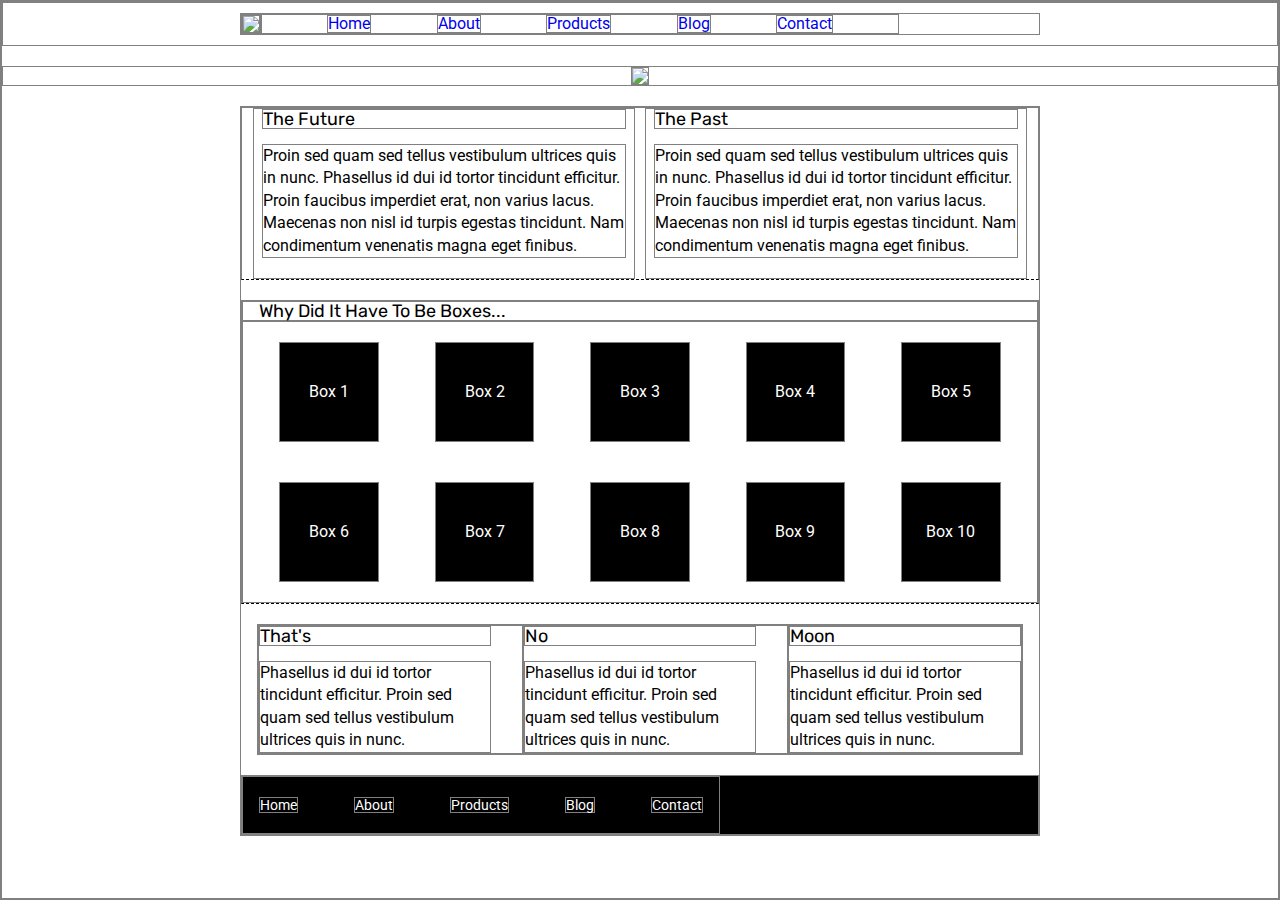
==== index.html @ 1b036b7e "header and top image done. working on links." ====
<!doctype html>

<html lang="en">
<head>
  <meta charset="utf-8">

  <title>Sprint Challenge - Home</title>

  <link href="https://fonts.googleapis.com/css?family=Roboto|Rubik" rel="stylesheet">
  <link rel="stylesheet" href="css/index.css">

</head>

<body>
    <header>
        <section class="header-container">
            <div class="lambda-black">
                <img src="/img/lambda-black.png">
            </div>    

            <nav>
                <a href="#">Home</a>
                <a href="#">About</a>
                <a href="#">Products</a>
                <a href="#">Blog</a>
                <a href="#">Contact</a>
            </nav>

        </section> 
    </header>

        <div class="jumbo">    
            <img src="/img/jumbo.jpg">
        </div>


    <div class="container">
   
        <section class="top-content">
            <div class="text-container">
                <h2>The Future</h2>
                <p>Proin sed quam sed tellus vestibulum ultrices quis in nunc. Phasellus id dui id tortor tincidunt efficitur. Proin faucibus imperdiet erat, non varius lacus. Maecenas non nisl id turpis egestas tincidunt. Nam condimentum venenatis magna eget finibus.</p>
            </div>
            <div class="text-container">
                <h2>The Past</h2>
                <p>Proin sed quam sed tellus vestibulum ultrices quis in nunc. Phasellus id dui id tortor tincidunt efficitur. Proin faucibus imperdiet erat, non varius lacus. Maecenas non nisl id turpis egestas tincidunt. Nam condimentum venenatis magna eget finibus.</p>
            </div>
        </section>
        
        <section class="middle-content">
        
            <h2>Why Did It Have To Be Boxes...</h2>
            
            <div class="boxes">
                <div class="box">Box 1</div>
                <div class="box">Box 2</div>
                <div class="box">Box 3</div>
                <div class="box">Box 4</div>
                <div class="box">Box 5</div>
                <div class="box">Box 6</div>
                <div class="box">Box 7</div>
                <div class="box">Box 8</div>
                <div class="box">Box 9</div>
                <div class="box">Box 10</div>
            </div>
        
        </section>

        <section class="bottom-content">

            <div class="text-container">
                <h2>That's</h2>
                <p>Phasellus id dui id tortor tincidunt efficitur. Proin sed quam sed tellus vestibulum ultrices quis in nunc.</p>
            </div>
            <div class="text-container">
                <h2>No</h2>
                <p>Phasellus id dui id tortor tincidunt efficitur. Proin sed quam sed tellus vestibulum ultrices quis in nunc.</p>
            </div>
            <div class="text-container">
                <h2>Moon</h2>
                <p>Phasellus id dui id tortor tincidunt efficitur. Proin sed quam sed tellus vestibulum ultrices quis in nunc.</p>
            </div>

        </section>
        
        <footer>
            <nav>
                <a href="#">Home</a>
                <a href="#">About</a>
                <a href="#">Products</a>
                <a href="#">Blog</a>
                <a href="#">Contact</a>
            </nav>
        </footer>
    </div><!-- container -->        
</body>
</html>
---- css/index.css ----
/* http://meyerweb.com/eric/tools/css/reset/ 
   v2.0 | 20110126
   License: none (public domain)
*/

html, body, div, span, applet, object, iframe,
h1, h2, h3, h4, h5, h6, p, blockquote, pre,
a, abbr, acronym, address, big, cite, code,
del, dfn, em, img, ins, kbd, q, s, samp,
small, strike, strong, sub, sup, tt, var,
b, u, i, center,
dl, dt, dd, ol, ul, li,
fieldset, form, label, legend,
table, caption, tbody, tfoot, thead, tr, th, td,
article, aside, canvas, details, embed, 
figure, figcaption, footer, header, hgroup, 
menu, nav, output, ruby, section, summary,
time, mark, audio, video {
	margin: 0;
	padding: 0;
	border: 0;
	font-size: 100%;
	font: inherit;
    vertical-align: baseline;

    border: 1px solid grey;
}
/* HTML5 display-role reset for older browsers */
article, aside, details, figcaption, figure, 
footer, header, hgroup, menu, nav, section {
	display: block;
}
body {
	line-height: 1;
}
ol, ul {
	list-style: none;
}
blockquote, q {
	quotes: none;
}
blockquote:before, blockquote:after,
q:before, q:after {
	content: '';
	content: none;
}
table {
	border-collapse: collapse;
	border-spacing: 0;
}

* {
    box-sizing: border-box;
    
}

/* =====================STYLE STARTS HERE====================================== */

html, body {
    height: 100%;
    font-family: 'Roboto', sans-serif;
}

h1, h2, h3, h4, h5 {
    font-size: 18px;
    margin-bottom: 15px;
    font-family: 'Rubik', sans-serif;
}

p {
    line-height: 1.4;
}

/* put header styling here++++++++++++++++++++++++++++++++++++++++++++++++++ */


.header-container {
    display: flex;
    width: 800px;
    margin: 10px auto;
}

.lambda-black {
    display: flex;
    align-items: end;
}

nav {
    display: flex;
    justify-content: space-evenly;
    align-items: end;
    width: 80%;
}

nav a {
    text-decoration: none;
}

.jumbo {
    display: flex;
    justify-content: center;
    margin: 20px auto;
}

.container {
    width: 800px;
    margin: 0 auto;
}

.top-content {
    display: flex;
    flex-wrap: wrap;
    justify-content: space-evenly;
    margin-bottom: 20px;
    border-bottom: 1px dashed black;
}

.top-content .text-container {
    width: 48%;
    padding: 0 1%;
    padding-bottom: 20px;  
}

.middle-content {
    margin-bottom: 20px;
    border-bottom: 1px dashed black;
}

.middle-content h2 {
    padding: 0 2%;
    margin-bottom: 0;
}

.middle-content .boxes {
    display: flex;
    flex-wrap: wrap;
    justify-content: space-evenly;
}

.middle-content .boxes .box {
    width: 12.5%;
    height: 100px;
    background: black;
    margin: 20px 2.5%;
    color: white;
    display: flex;
    align-items: center;
    justify-content: center;
}

.bottom-content {
    display: flex;
    margin: 0 2% 20px;
    justify-content: space-around;
}

.bottom-content .text-container {
    padding-right: 4%;
}

.bottom-content .text-container:last-child {
    padding-right: 0;
}

footer {
    width: 100%;
    background: black;
}

footer nav {
    width: 60%;
    display: flex;
    justify-content: space-between;
    align-items: center;
    padding: 20px 2%;
    font-size: 14px;
}

footer nav a {
    color: white;
    text-decoration: none;
}
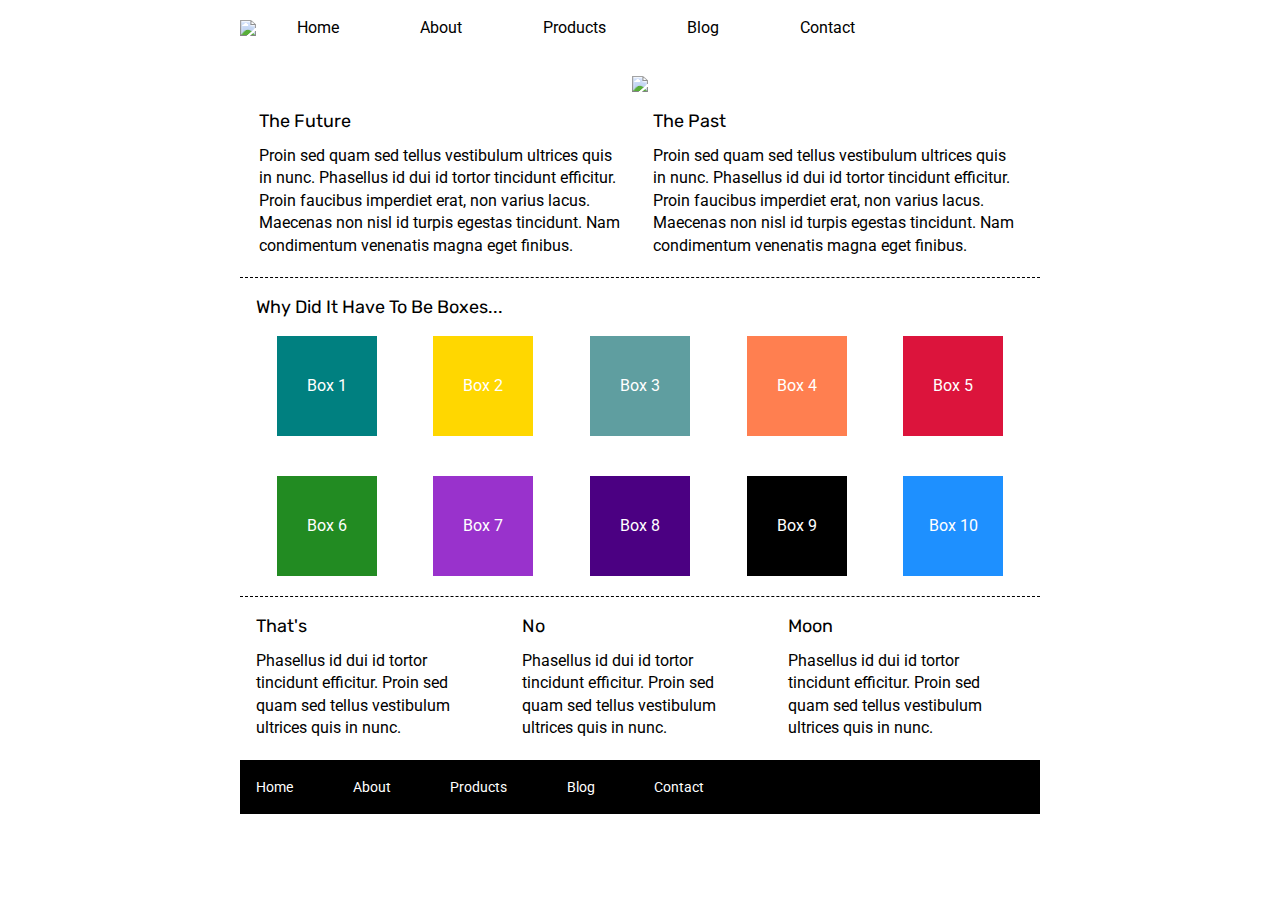
==== commit 53ac17aa: "home page complete." ====
--- a/index.html
+++ b/index.html
@@ -20,7 +20,7 @@
 
             <nav>
                 <a href="#">Home</a>
-                <a href="#">About</a>
+                <a href="/about.html">About</a>
                 <a href="#">Products</a>
                 <a href="#">Blog</a>
                 <a href="#">Contact</a>
@@ -52,16 +52,16 @@
             <h2>Why Did It Have To Be Boxes...</h2>
             
             <div class="boxes">
-                <div class="box">Box 1</div>
-                <div class="box">Box 2</div>
-                <div class="box">Box 3</div>
-                <div class="box">Box 4</div>
-                <div class="box">Box 5</div>
-                <div class="box">Box 6</div>
-                <div class="box">Box 7</div>
-                <div class="box">Box 8</div>
-                <div class="box">Box 9</div>
-                <div class="box">Box 10</div>
+                <div id="box1" class="box">Box 1</div>
+                <div id="box2" class="box">Box 2</div>
+                <div id="box3" class="box">Box 3</div>
+                <div id="box4" class="box">Box 4</div>
+                <div id="box5" class="box">Box 5</div>
+                <div id="box6" class="box">Box 6</div>
+                <div id="box7" class="box">Box 7</div>
+                <div id="box8" class="box">Box 8</div>
+                <div id="box9" class="box">Box 9</div>
+                <div id="box10" class="box">Box 10</div>
             </div>
         
         </section>
--- a/css/index.css
+++ b/css/index.css
@@ -23,7 +23,7 @@
 	font: inherit;
     vertical-align: baseline;
 
-    border: 1px solid grey;
+    /* border: 1px solid grey; */
 }
 /* HTML5 display-role reset for older browsers */
 article, aside, details, figcaption, figure, 
@@ -71,13 +71,10 @@
     line-height: 1.4;
 }
 
-/* put header styling here++++++++++++++++++++++++++++++++++++++++++++++++++ */
-
-
 .header-container {
     display: flex;
     width: 800px;
-    margin: 10px auto;
+    margin: 20px auto 40px;
 }
 
 .lambda-black {
@@ -87,12 +84,13 @@
 
 nav {
     display: flex;
-    justify-content: space-evenly;
+    justify-content: space-around;
     align-items: end;
     width: 80%;
 }
 
 nav a {
+    color: black;
     text-decoration: none;
 }
 
@@ -148,6 +146,46 @@
     justify-content: center;
 }
 
+#box1 {
+    background: teal;
+}
+
+#box2 {
+    background: gold;
+}
+
+#box3 {
+    background: cadetblue;
+}
+
+#box4 {
+    background: coral;
+}
+
+#box5 {
+    background: crimson;
+}
+
+#box6 {
+    background: forestgreen;
+}
+
+#box7 {
+    background: darkorchid;
+}
+
+#box8 {
+    background: hotpink;
+}
+
+#box8 {
+    background: indigo;
+}
+
+#box10 {
+    background: dodgerblue;
+}
+
 .bottom-content {
     display: flex;
     margin: 0 2% 20px;
